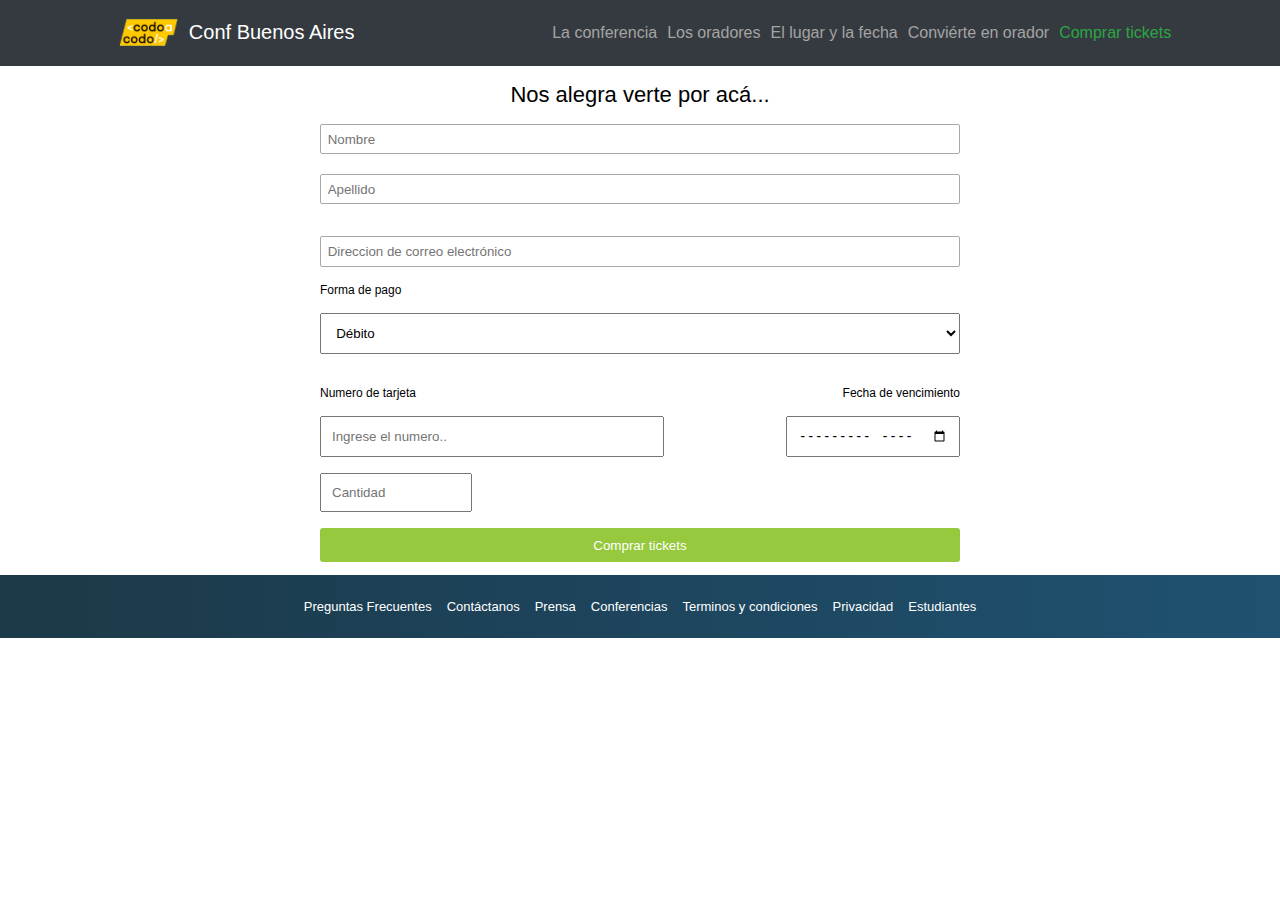
==== pages/buy_tickets.html @ d4c03027 "add buy tickets" ====
<!DOCTYPE html>
<html lang="en">
<head>
    <meta charset="UTF-8">
    <meta http-equiv="X-UA-Compatible" content="IE=edge">
    <meta name="viewport" content="width=device-width, initial-scale=1.0">
    <link rel="stylesheet" href="../css/styles.css">
    <link rel="shortcut icon" href="imgs/codoacodo.png" type="image/x-icon">
    <title>Codo a Codo</title>
</head>
<body>
    <div class="tickets-container">
        <div class="nav">
            <div class="logo">
                <img src="../imgs/codoacodo.png" alt="logo">
                <span> Conf Buenos Aires</span>
            </div>
            <div class="pages">
                <a  href="../index.html">La conferencia</a>
                <a href="../index.html#oradores">Los oradores</a>
                <a  href="ubication.html">El lugar y la fecha</a>
                <a href="../index.html#convierte">Conviérte en orador</a>
                <a  id="tickets" href="buy_tickets.html">Comprar tickets</a>
            </div>
        </div>
        <div class="form">
            <h3 style="font-weight: lighter; font-size: 22px;">
                Nos alegra verte por acá...
            </h3>
            <form action="POST">
                <div class="datos">
                    <input  class="focus" type="text" placeholder="Nombre" required>
                    <input class="focus" type="text" placeholder="Apellido" required>
                </div>
                <div class="datos">
                    <input  class="focus" type="email" placeholder="Direccion de correo electrónico" required>
                </div>
                <label style="font-size:12px; font-weight: lighter;" for="estudios">Forma de pago</label>
                <select id="estudios" name="estudios">
                    <option class="option_pay" value="debit">Débito</option>
                    <option class="option_pay" value="credit">Crédito</option>
                    <option class="option_pay" value="cash">Transferencia</option>
                </select>
                <div class="datos">
                    <label style="font-size:12px; font-weight: lighter;" for="number"> Numero de tarjeta</label>
                    <label style="font-size:12px; font-weight: lighter;" for="month"> Fecha de vencimiento</label>
                </div>
                <div class="pay">
                    <input style=" width: 50%; padding: 10px;" type="number"  name="number" placeholder="Ingrese el numero..">
                    <input style=" padding: 10px;" type="month" name="month" ">
                </div>
                <input style="width: 20%; padding: 10px;" type="number" name="cantidad" placeholder="Cantidad">
                <button disabled type="submit">Comprar tickets </button>
            </form>
        </div>
        <div class="footer" style="align-self: stretch;">
            <a href="#">Preguntas Frecuentes</a>
            
            <a href="#">Contáctanos</a>
            
            <a href="#">Prensa</a>
            
            <a href="#">Conferencias</a>
            
            <a href="#">Terminos y condiciones</a>
            
            <a href="#">Privacidad </a>
            
            <a href="#">Estudiantes</a>

        </div>
    </div>
</body>
</html>
---- css/styles.css ----
* {
    margin: 0;
    padding: 0;
    scroll-behavior: smooth !important;
}

.container {
    display: grid;
    grid-template-rows: (6,auto);
    font-family: 'DM Sans', sans-serif;
}

/* nav styles */
.nav {
    display: flex;
    align-items: center;
    justify-content: space-around;
    background-color: #353a40;
    padding: 10px;
}
.logo img {
    width: 80px;
}
.logo {
    display: flex;
    align-items: center;
    color: rgb(255, 255, 255);
    font-size: 20px;
}

.pages {
    display: flex;
    justify-content: space-between;
    gap: 10px;
    font-size: 1em;
}
.pages a {
    color: #a4a4a4; 
    text-decoration: none;
    display: flex;
    
}

.pages a:hover {
    color: #cecece; 
}



.actual {
    color: azure !important;
}

#tickets {
    color: #2aa743;
}
#tickets:hover {
    color: #33cb52;
}

/* main styles */
.main{
    height: 30em;
    background-image: url("../imgs/ba1.jpg");
    background-size: cover;
    background-size: 100%;
    background-position: center center;
    position: relative;
}
.capa {
    background-color: rgba(0, 0, 0, 0.4);
    /*absoluta con respecto al main que es relativo*/
    position: absolute;
    top: 0;
    left: 0;
    width: 100%;
    height: 100%;
    display: flex;
    flex-direction: row-reverse;
    align-items: center;
}

.main-info {
    width: 40%;
    height: min-content;
    opacity: 1;
    display: flex;
    flex-direction: column;
    align-items: flex-end;
    color: azure;
    text-align: justify;
    padding: 1em;
    margin-right: 6em;
    gap: 15px;
}

.botonera {
    display: flex;
    gap: 1em;
}
.botonera  a {
    text-decoration: none;
    color: azure;
    border: 1px solid azure;
    border-radius: 5px;
    padding: 0.5em;
    font-size: 15px;
}

.botonera  a:hover {
    color: #353a40;
    background-color: azure;
}

#compra-ticket {
    color: azure;
    background-color: #2aa743;
    border: none;
}

#compra-ticket:hover {
    color: azure;
    background-color: #33cb52;
}


/* oradores style */
.oradores {
    display: flex;
    flex-direction: column;
    justify-content: center;
    align-items: center;
    margin-top: 5px;
}

.card-container {
    display: flex;
    justify-content: center;
    gap: 20px;
    margin-top: 5px;
}

.card {
    display: grid;
    grid-template-rows: 1fr auto;
    border: 2px solid rgb(158, 158, 158,0.3);
    border-radius: 4px;
    width: 20%;
}
.card img {
    width: 100%;
    height: 100%;
    border-radius: 2px;
}

.card-text {
    padding: 1em;
}
.card-text p{
    margin-top: 0.5em;
    font-size: 13px;
}

.tag {
    color: #ffffff;
    text-decoration: none;
    font-size: 10px;
    font-weight: bold;
    border-radius: 2px;
    padding: 2px;
}

.javascript {
    background-color: #ffc067;
    color: #353a40;
}
.react {
    background-color: #17a2b7;
}
.negocios {
    background-color: #6b757e;
}
.startup {
    background-color: #db3646;
}

/* info style */
.info {
    display: grid;
    grid-template-columns: 50% 50%;
    margin-top: 10px;
}
.info-img img {
    width: 100%;
    height: 100%;
}

.info-text {
    background-color: #353a40;
    color: #ffffff;
    font-size: 13px ;
    padding: 1em;
}
.info-text p {
    margin-top: 10px;
    margin-bottom: 10px;
    justify-content: center;
}

/* form style */

.form {
    margin-top: 1em;
    display: flex;
    flex-direction: column;
    align-items: center;
}

.form p {
    font-size: small;
    text-align: center;
}

.form form {
    display: flex;
    flex-direction: column;
    justify-content: center;
    gap: 1em;
    width: 50%;
}

.datos {
    display: flex;
    flex-wrap: wrap;
    justify-content: space-between;
    gap: 20px;
    margin-top: 1em;
}

.focus {
    width: 100%;
    padding: 0.5em;
    border-radius: 2px;
    outline: none !important;
    border:1px solid #a8a8a8;
    resize: none;
}

.focus:focus {
    border:1px solid #9ad23a;
    box-shadow: 0 0 10px #7f8182;
}

.form button {
    border: 0px solid black;
    border-radius: 3px;
    padding: 0.7em;
    background-color: rgb(150, 201, 62);
    color: #ffffff;
    margin-bottom: 1em;
}

.form button:hover {
    background-color: #9ad23a;   
}

/* footer style */
.footer {
    background: rgb(28,57,71);
    background: linear-gradient(90deg, rgba(28,57,71,1) 0%, rgba(29,65,87,1) 35%, rgba(31,82,113,1) 100%);
    padding: 1.5em;
    display: flex;
    justify-content: center;
    gap: 15px;
}

.footer a {
    text-decoration: none;
    color: #ffffff;
    font-size: small;
}


/*----------------------- ubication.html ----------------------*/

.ubication-container{
    display: flex;
    flex-direction: column;
    justify-content: center;
    align-items: center;
    font-family: 'DM Sans', sans-serif;
}
.nav {
    align-self: stretch;
}

.ubication-container h1 {
    text-align: center;
    color: #353a40;
    margin: 0.5rem;
}

.ubication-container > p {
    text-align: center;
    color: #353a40;
    margin: 0.7rem;

}

.ubication-info {
    display: grid;
    grid-template-columns: 1fr 1fr;
    font-size: 1rem;
    width: 80%;
    border:1px solid #bcbcbc;
    box-shadow: 0 0 10px #7f8182;
    margin-bottom: 1rem;
}

.ubication-text {
    padding: 1rem;
    display: flex;
}

/* --------- buy_tickets --------*/

.tickets-container {
    display: flex;
    flex-direction: column;
    font-family: 'DM Sans', sans-serif;
}

#estudios {
    padding:.7rem;
}

.pay {
    display: flex;
    justify-content: space-between;
}


@media only screen and (max-width: 650px){
    .container {
        display: flex;
        flex-direction: column;
        flex-wrap: wrap;
    }
    
    /* nav styles */
    .nav {
        display: flex;
        flex-wrap: wrap;
        align-items: center;
        justify-content: space-around;
        background-color: #353a40;
        font-size: small;
        gap: 0.5rem;
        
    }
    .logo img {
        width: 80px;
    }
    .logo {
        display: flex;
        align-items: center;
        color: rgb(255, 255, 255);
        font-size: 1rem;
    }

    .pages {
        display: flex;
        flex-wrap: wrap;
        justify-content: space-around;
    
        font-size: .7rem;
    }
    .pages a {
        color: #a4a4a4; 
        text-decoration: none;
    }
    
    .actual {
        color: azure !important;
    }
    
    #tickets {
        color: #2aa743;
    }

        /* main styles */

    .main{
        background-image: url("../imgs/ba3.jpg");
        background-position: center center;
        background-repeat: no-repeat;
        background-size: cover;
        position:relative;
        height: 20rem;
    }
    .main-info {
        color: azure;
        display: flex;
        flex-direction: column;
        align-items: center;
        justify-content: center;
        font-size: .8rem;
        height: 100%;
        width: 100%;
        margin: 0;
    }

    .botonera {
        display: flex;
        gap: 1em;
    }
    .botonera  a {
        text-decoration: none;
        color: azure;
        border: 1px solid azure;
        border-radius: 5px;
        padding: 0.5em;
        font-size: smaller;
    }

    .botonera  a:hover {
        color: #353a40;
        background-color: azure;
    }

    /* oradores style */
    .oradores {
        display: flex;
        flex-direction: column;
        justify-content: center;
        align-items: center;
        margin-top: 5px;
    }

    .card-container {
        display: flex;
        flex-direction: row;
        justify-content: space-around;
        align-items: center;
        flex-wrap: wrap;
        margin-top: 5px;
    }
    .oradores h3 {
        font-size: 1rem;
    }

    .card {
        display: grid;
        grid-template-rows: 1fr auto;
        border: 0px solid rgb(158, 158, 158,0.3);
        border-radius: 4px;
        width: 70%;
        box-shadow: 0 0 5px #7f8182;
    }
    .card img {
        width: 100%;
        height: 90%;
        border-radius: 2px;
    }
    .card h2 {
        font-size: 1.5rem;
    }

    .card-text {
        padding: 0rem 1rem 1rem 1rem;
        text-align: center;
    }
    .card-text p{
        margin-top: 0.5em;
        font-size: 0.7rem;
    }

    .card-tags {
        text-align: start;
    }

    .tag {
        color: #ffffff;
        text-decoration: none;
        font-size: 0.6rem;
        font-weight: bold;
        border-radius: 2px;
        padding: 2px;
    }


    /* info style */
    .info {
        display: grid;
        grid-template-columns: 1fr;
        margin-top: 10px;
    }
    .info-img img {
        width: 100%;
        height: 100%;
    }

    .info-text {
        background-color: #353a40;
        color: #ffffff;
        font-size: 1rem ;
        padding: 1em;
    }
    .info-text p {
        margin-top: 10px;
        margin-bottom: 10px;
        justify-content: center;
        font-size: small;
    }

    .form form {
        display: flex;
        flex-direction: column;
        justify-content: center;
        gap: 1em;
        width: 90%;
    }

    .footer {
        display: flex;
        flex-wrap: wrap;
    }
}
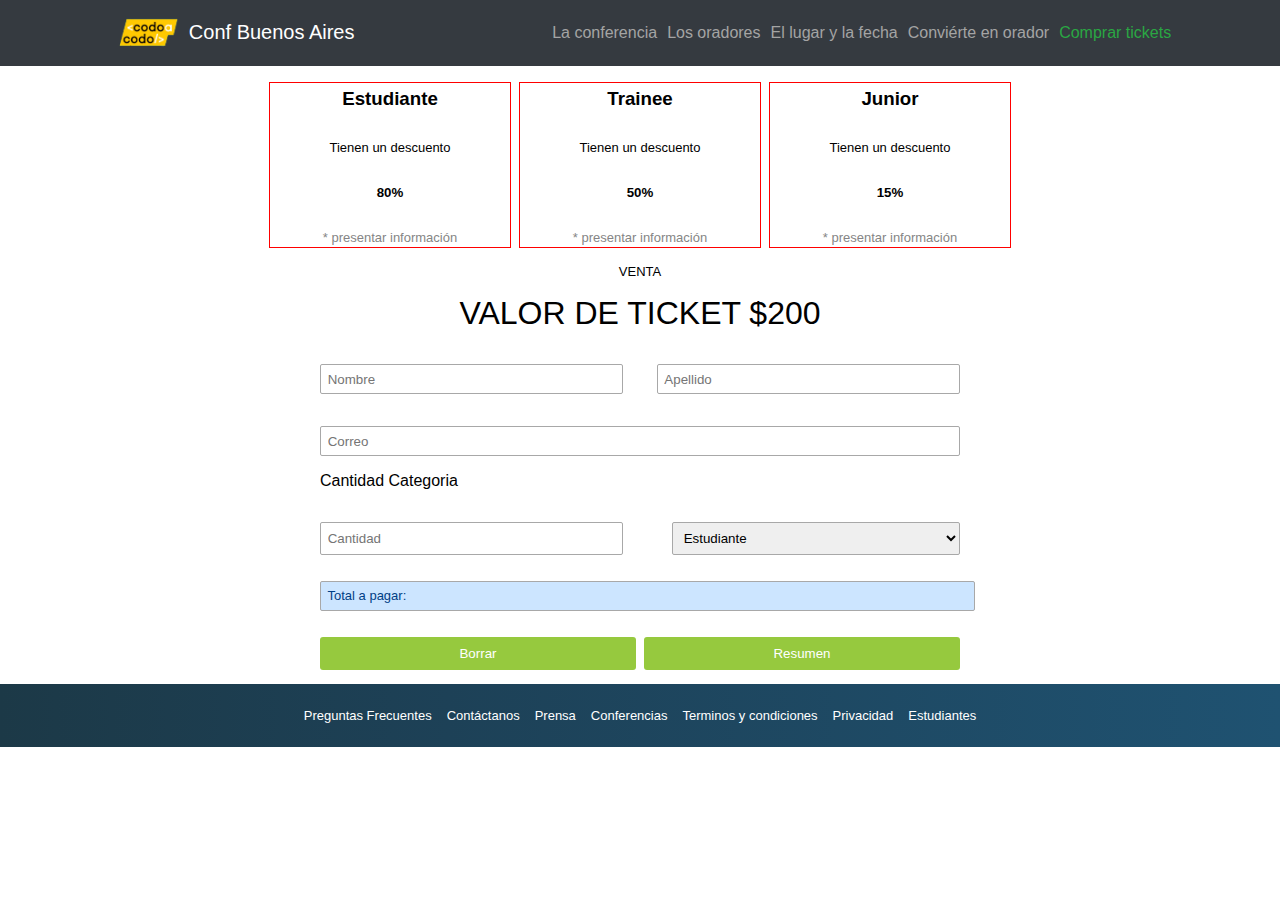
==== commit f22ab735: "Tp2_js" ====
--- a/pages/buy_tickets.html
+++ b/pages/buy_tickets.html
@@ -5,6 +5,7 @@
     <meta http-equiv="X-UA-Compatible" content="IE=edge">
     <meta name="viewport" content="width=device-width, initial-scale=1.0">
     <link rel="stylesheet" href="../css/styles.css">
+    <link rel="stylesheet" href="../css/tickets_style.css">
     <link rel="shortcut icon" href="imgs/codoacodo.png" type="image/x-icon">
     <title>Codo a Codo</title>
 </head>
@@ -24,34 +25,41 @@
             </div>
         </div>
         <div class="form">
-            <h3 style="font-weight: lighter; font-size: 22px;">
-                Nos alegra verte por acá...
+            <div class="prices_container" id="prices">
+            </div>
+            <p>VENTA</p>
+            
+            <h3 style="font-size: 2rem;" id="ticket_value">
             </h3>
-            <form action="POST">
+            <form id="dataForm" method="get">
                 <div class="datos">
-                    <input  class="focus" type="text" placeholder="Nombre" required>
-                    <input class="focus" type="text" placeholder="Apellido" required>
+                    <input  class="focus" style="width: 45%;" type="text" placeholder="Nombre" required>
+                    <input class="focus" style="width: 45%;"type="text" placeholder="Apellido" required>
                 </div>
                 <div class="datos">
-                    <input  class="focus" type="email" placeholder="Direccion de correo electrónico" required>
+                    <input  class="focus" type="email" placeholder="Correo" required>
                 </div>
-                <label style="font-size:12px; font-weight: lighter;" for="estudios">Forma de pago</label>
-                <select id="estudios" name="estudios">
-                    <option class="option_pay" value="debit">Débito</option>
-                    <option class="option_pay" value="credit">Crédito</option>
-                    <option class="option_pay" value="cash">Transferencia</option>
-                </select>
+                <div class="dato">
+                    <label for="cantidad" >Cantidad</label>
+                    <label for="categoria">Categoria</label>
+                </div>
                 <div class="datos">
-                    <label style="font-size:12px; font-weight: lighter;" for="number"> Numero de tarjeta</label>
-                    <label style="font-size:12px; font-weight: lighter;" for="month"> Fecha de vencimiento</label>
+                    <input  class="focus" name="cantidad" style="width: 45%; color: black;" id="cantidad" type="number" min="0" placeholder="Cantidad" required>
+                    <select id="descuentos" name="categoria" class="focus" style="width: 45%;" >
+                        <option class="option_pay" value="Estudiante">Estudiante</option>
+                        <option class="option_pay" value="Trainee">Trainee</option>
+                        <option class="option_pay" value="Junior">Junior</option>
+                    </select>
                 </div>
-                <div class="pay">
-                    <input style=" width: 50%; padding: 10px;" type="number"  name="number" placeholder="Ingrese el numero..">
-                    <input style=" padding: 10px;" type="month" name="month" ">
+                <div class="dato">
+                    <p id="payment">Total a pagar: </p>
                 </div>
-                <input style="width: 20%; padding: 10px;" type="number" name="cantidad" placeholder="Cantidad">
-                <button disabled type="submit">Comprar tickets </button>
+                <div class="btn">
+                    <input class="btn-pay"  type="submit" value= "Borrar" onclick="clean()"></input>
+                    <input class="btn-pay"  type="submit" value="Resumen" onclick="calculatePrice()"></input>
+                </div>
             </form>
+
         </div>
         <div class="footer" style="align-self: stretch;">
             <a href="#">Preguntas Frecuentes</a>
@@ -70,5 +78,7 @@
 
         </div>
     </div>
+
+    <script src="../js/app.js"></script>
 </body>
 </html>--- a/css/styles.css
+++ b/css/styles.css
@@ -324,20 +324,6 @@
 
 /* --------- buy_tickets --------*/
 
-.tickets-container {
-    display: flex;
-    flex-direction: column;
-    font-family: 'DM Sans', sans-serif;
-}
-
-#estudios {
-    padding:.7rem;
-}
-
-.pay {
-    display: flex;
-    justify-content: space-between;
-}
 
 
 @media only screen and (max-width: 650px){
--- a/css/tickets_style.css
+++ b/css/tickets_style.css
@@ -0,0 +1,62 @@
+
+.tickets-container {
+    font-family: 'DM Sans', sans-serif;
+}
+
+.prices_container {
+    display: flex;
+    justify-content: center;
+    gap: 0.5rem;
+    width: 100%;
+    padding-bottom: 1rem;
+}
+.price_option {
+    display: flex;
+    flex-direction: column;
+    justify-content: space-between;
+    text-align: center;
+    border: 1.5px solid red;
+    width: 15rem;
+    height: 10rem;
+    padding: 2px 0px 2px 0px;
+}
+
+.price_option h3 {
+    margin-top: 3px;
+}
+#ticket_value {
+    padding: 1rem;
+    font-weight: 400;
+}
+
+#payment {
+    width: 100%;
+    padding: 0.5em;
+    border-radius: 2px;
+    outline: none !important;
+    border:1px solid #a8a8a8;
+    background-color: #cce5ff;
+    color: #004085;
+    text-align: start;
+    margin: 10px 0px 10px 0px;
+}
+
+.btn {
+    display: grid;
+    grid-template-columns: 1fr 1fr;
+    gap: 0.5rem;
+}
+
+.btn-pay{
+    border: 0px solid black;
+    border-radius: 3px;
+    padding: 0.7em;
+    background-color: rgb(150, 201, 62);
+    color: #ffffff;
+    margin-bottom: 1em;
+}
+
+.btn-pay:hover {
+    background-color: #9ad23a;   
+}
+
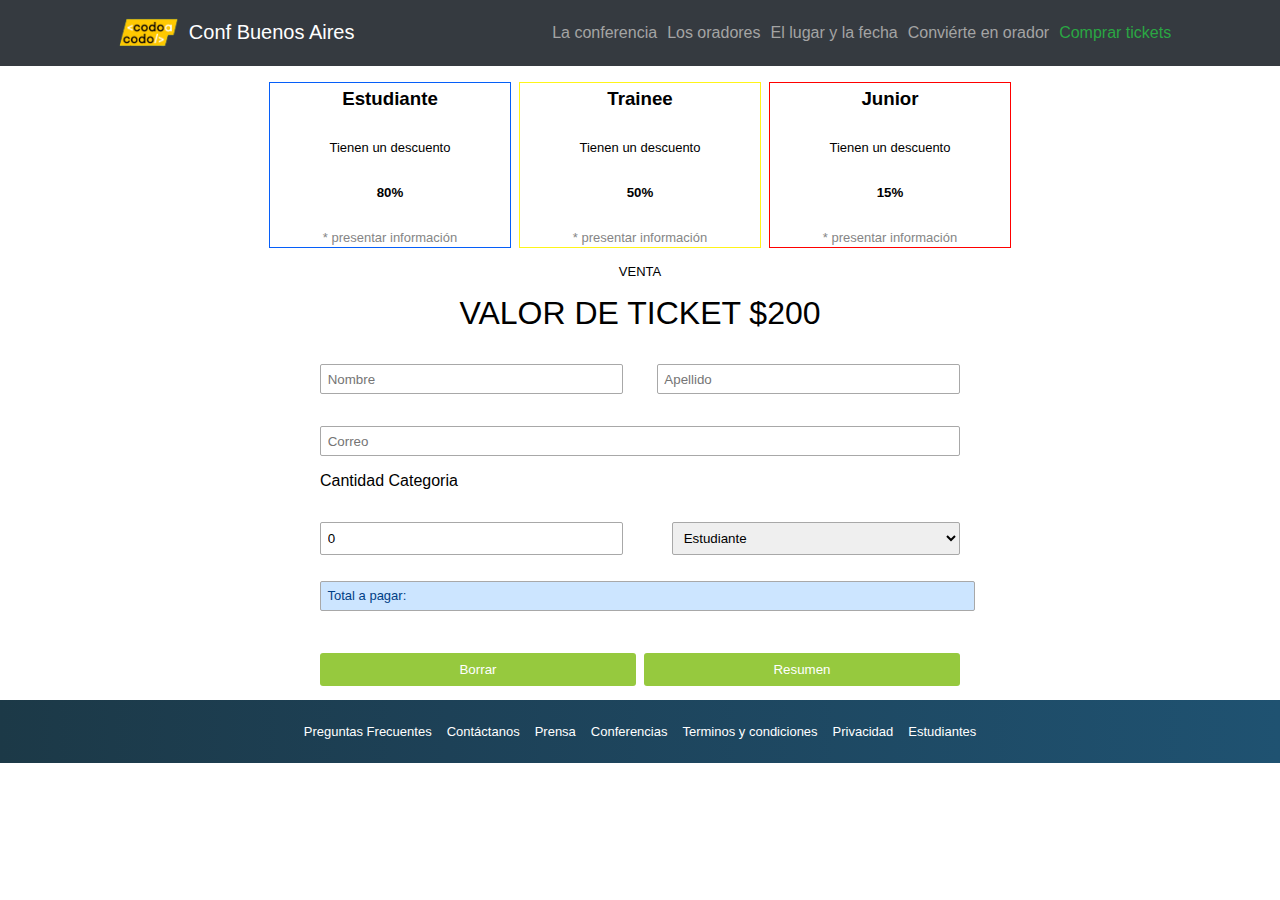
==== commit 81f0dcc3: "fix: Casos bordes y colores" ====
--- a/pages/buy_tickets.html
+++ b/pages/buy_tickets.html
@@ -33,18 +33,18 @@
             </h3>
             <form id="dataForm" method="get">
                 <div class="datos">
-                    <input  class="focus" style="width: 45%;" type="text" placeholder="Nombre" required>
-                    <input class="focus" style="width: 45%;"type="text" placeholder="Apellido" required>
+                    <input  class="focus" id="nombre" style="width: 45%;" type="text" placeholder="Nombre" required>
+                    <input class="focus" id="apellido" style="width: 45%;"type="text" placeholder="Apellido" required>
                 </div>
                 <div class="datos">
-                    <input  class="focus" type="email" placeholder="Correo" required>
+                    <input  class="focus" id="email" type="email" placeholder="Correo" required>
                 </div>
                 <div class="dato">
                     <label for="cantidad" >Cantidad</label>
                     <label for="categoria">Categoria</label>
                 </div>
                 <div class="datos">
-                    <input  class="focus" name="cantidad" style="width: 45%; color: black;" id="cantidad" type="number" min="0" placeholder="Cantidad" required>
+                    <input  class="focus" name="cantidad" style="width: 45%; color: black;" id="cantidad" type="number" min="0" value="0" placeholder="Cantidad" required>
                     <select id="descuentos" name="categoria" class="focus" style="width: 45%;" >
                         <option class="option_pay" value="Estudiante">Estudiante</option>
                         <option class="option_pay" value="Trainee">Trainee</option>
@@ -54,6 +54,7 @@
                 <div class="dato">
                     <p id="payment">Total a pagar: </p>
                 </div>
+                <span class="error-span" id="error"></span>
                 <div class="btn">
                     <input class="btn-pay"  type="submit" value= "Borrar" onclick="clean()"></input>
                     <input class="btn-pay"  type="submit" value="Resumen" onclick="calculatePrice()"></input>
--- a/css/tickets_style.css
+++ b/css/tickets_style.css
@@ -60,3 +60,17 @@
     background-color: #9ad23a;   
 }
 
+#Estudiante {
+    border: 1.5px solid rgb(6, 95, 249);
+}
+
+#Trainee {
+    border: 1.5px solid rgb(255, 244, 25);
+}
+#Junior {
+    border: 1.5px solid red;
+}
+
+.error-span{
+    color:red;
+}